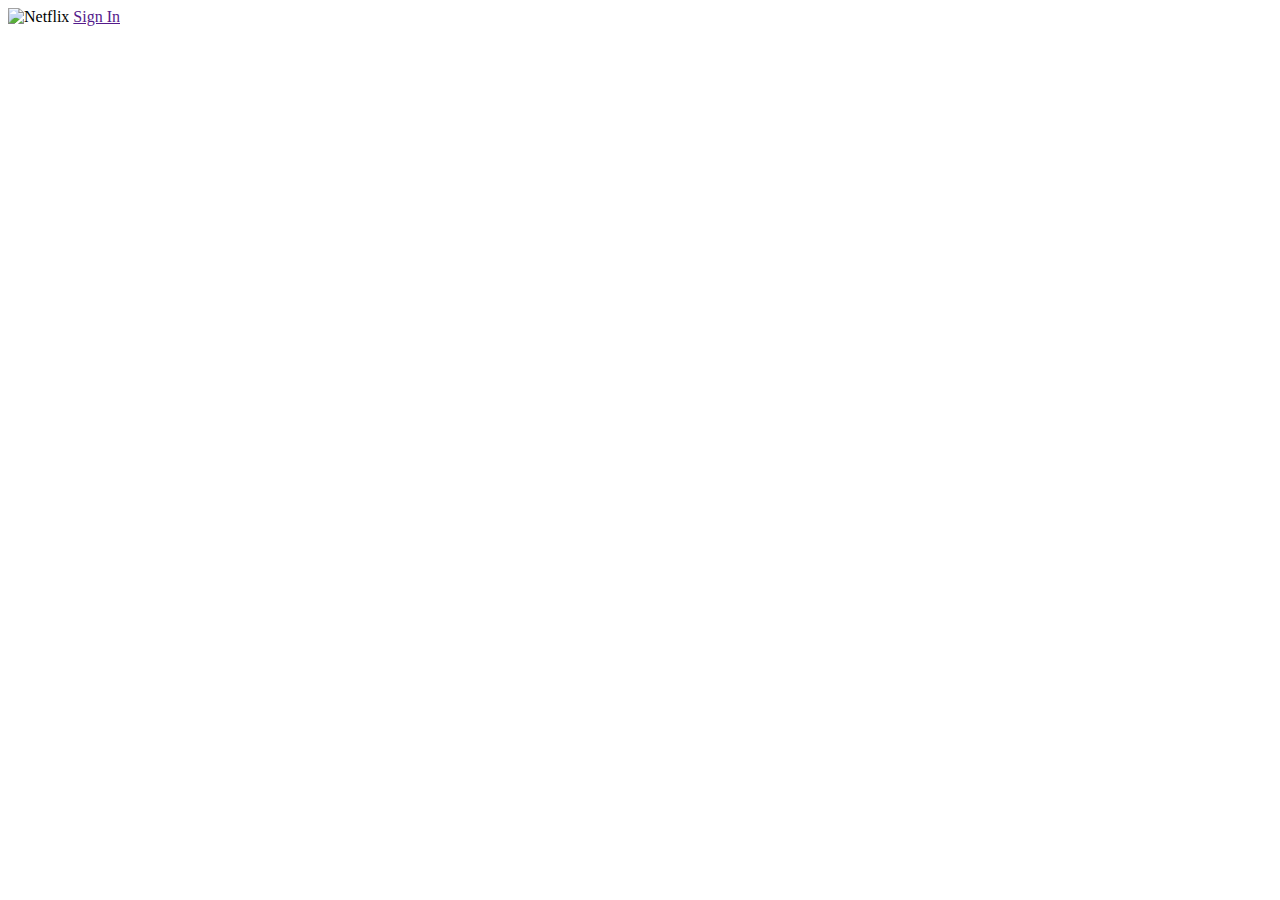
==== index.html @ 82ec2a81 "Initial_Commit" ====
<!DOCTYPE html>
<html lang="en">
  <head>
    <title>Netflix Landing Page</title>
    <meta charset="UTF-8" />
    <meta name="viewport" content="width=device-width" />
    <link rel="stylesheet" href="https://cdnjs.cloudflare.com/ajax/libs/font-awesome/5.15.2/css/all.min.css" />
    <link rel="stylesheet" href="style.css" />
  </head>
  <body>

  <div class="outter-container">
  <!-- header -->
  <header class="header">
    <nav class="logo">
      <img src="https://i.ibb.co/r5krrdz/logo.png" alt="Netflix" />
      <a href="" class="btn"> Sign In</a>
    </nav>
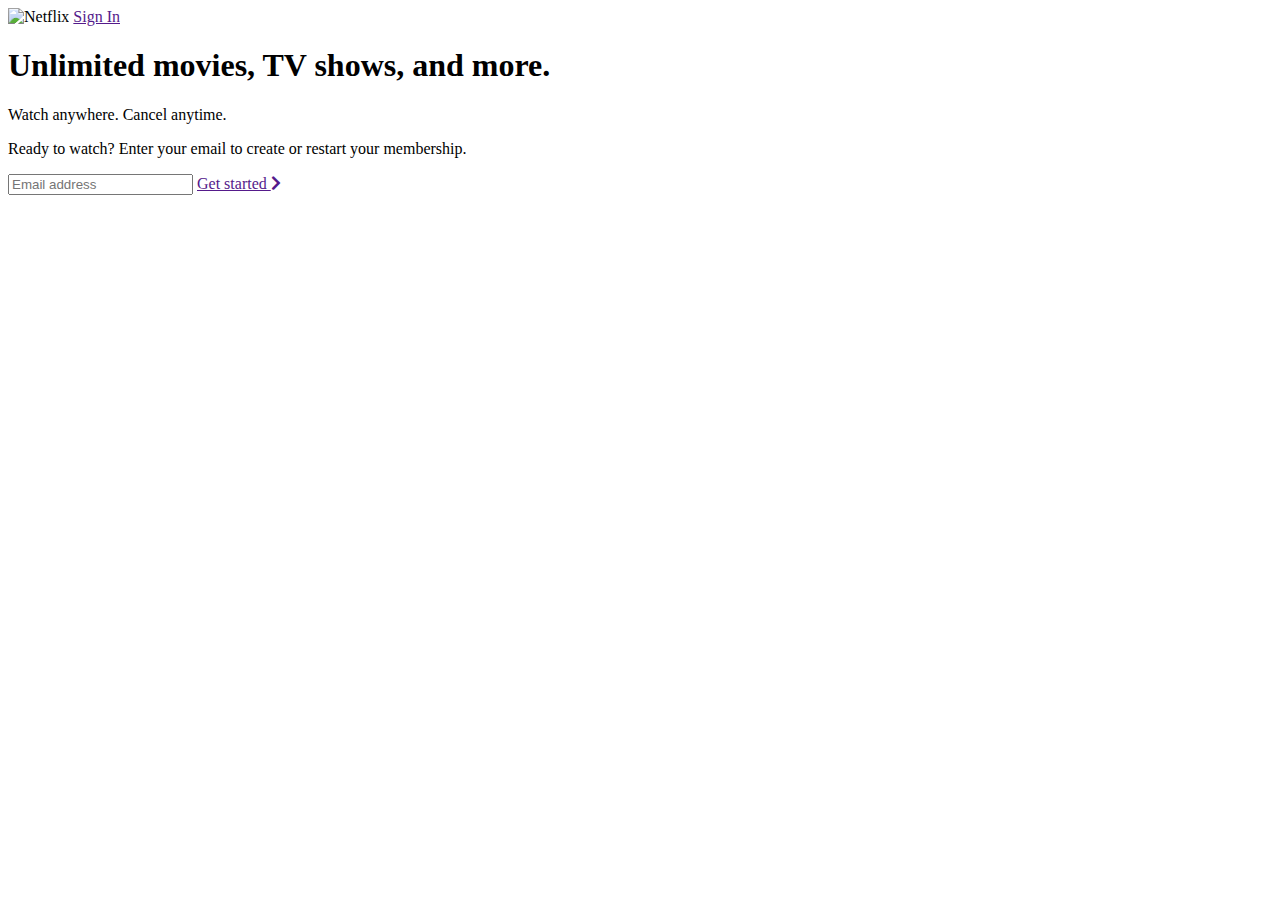
==== commit cdfc5b98: "Next_Commit" ====
--- a/index.html
+++ b/index.html
@@ -17,3 +17,27 @@
       <a href="" class="btn"> Sign In</a>
     </nav>
 
+    <div class="inner-container">
+        <div class="inner-title">
+          <h1>Unlimited movies, TV shows, and more.</h1>
+        </div>
+        <div class="inner-text">
+          <p>Watch anywhere. Cancel anytime.</p>
+        </div>
+  
+        <div class="email-form">
+          <p>
+            Ready to watch? Enter your email to create or restart your
+            membership.
+          </p>
+  
+          <div class="get-started">
+            <input type="text" name="" id="" placeholder="Email address" />
+            <a href="" class="btn-lg"
+              >Get started <i class="fas fa-chevron-right"></i
+            ></a>
+          </div>
+        </div>
+      </div>
+      <div class="overlay"></div>
+    </header>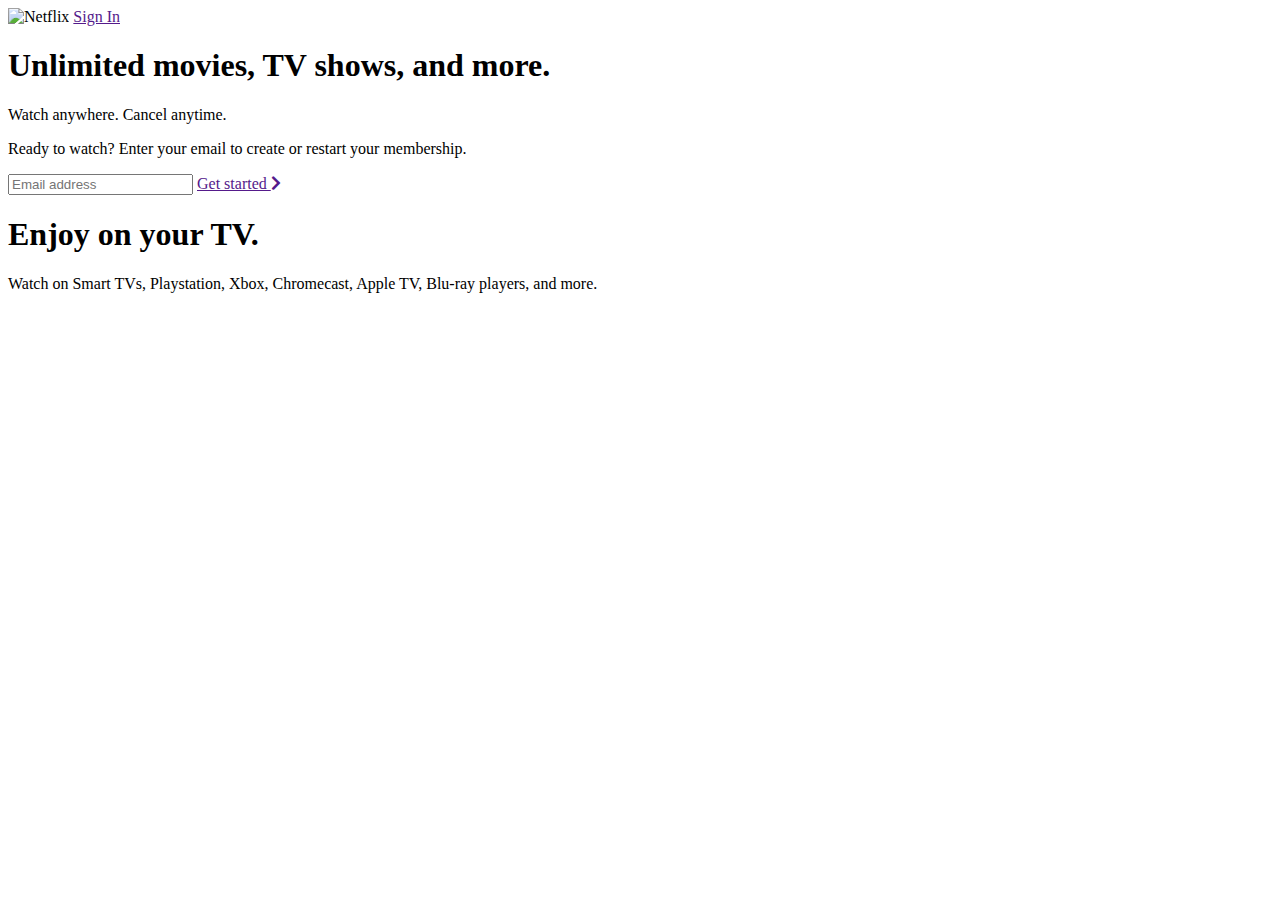
==== commit e0efe2c0: "Next_Commit" ====
--- a/index.html
+++ b/index.html
@@ -40,4 +40,33 @@
         </div>
       </div>
       <div class="overlay"></div>
-    </header>+    </header>
+
+  <!-- showcase1 -->
+  <section class="showcase">
+    <div class="showcase-container case1">
+      <div class="inner-container">
+        <div class="inner-title">
+          <h1>Enjoy on your TV.</h1>
+        </div>
+        <div class="inner-text">
+          <p>
+            Watch on Smart TVs, Playstation, Xbox, Chromecast, Apple TV,
+            Blu-ray players, and more.
+          </p>
+        </div>
+      </div>
+      <div class="showcase-img">
+        <img
+          src="https://assets.nflxext.com/ffe/siteui/acquisition/ourStory/fuji/desktop/tv.png"
+          alt=""
+        />
+        <video class="showcase-animation" autoplay playsinline muted loop>
+          <source
+            src="https://assets.nflxext.com/ffe/siteui/acquisition/ourStory/fuji/desktop/video-tv-0819.m4v"
+            type="video/mp4"
+          />
+        </video>
+      </div>
+    </div>
+  </section>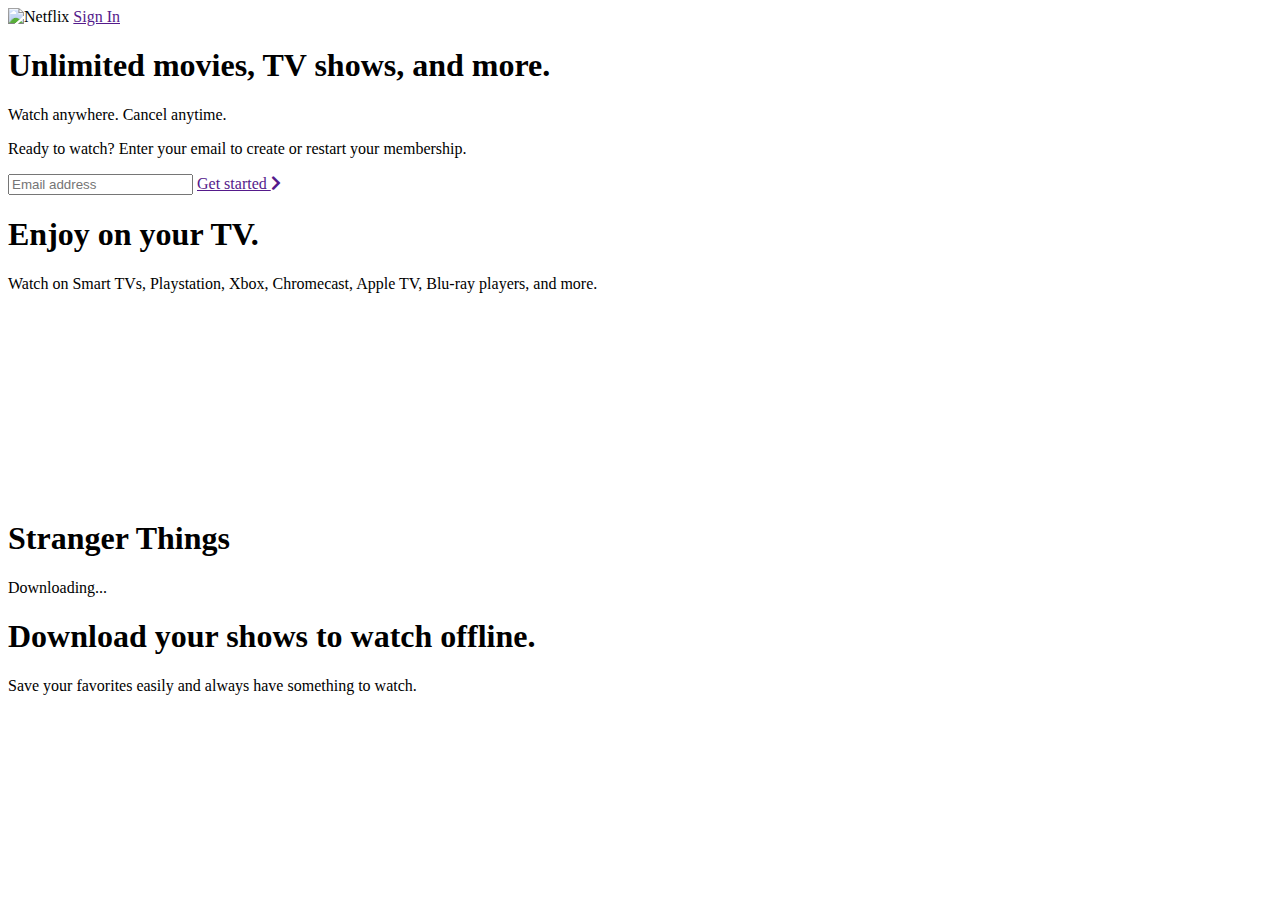
==== commit 71020e5b: "Next_Commit" ====
--- a/index.html
+++ b/index.html
@@ -69,4 +69,36 @@
         </video>
       </div>
     </div>
+  </section>
+
+  <!-- showcase 2 -->
+  <section class="showcase">
+    <div class="showcase-container case2">
+      <div class="showcase-img">
+        <img
+          src="https://assets.nflxext.com/ffe/siteui/acquisition/ourStory/fuji/desktop/mobile-0819.jpg"
+          alt=""
+        />
+        <div class="downloading">
+          <img
+            src="https://assets.nflxext.com/ffe/siteui/acquisition/ourStory/fuji/desktop/boxshot.png"
+            alt=""
+          />
+          <div class="download-text">
+            <h1>Stranger Things</h1>
+            <p>Downloading...</p>
+          </div>
+        </div>
+      </div>
+      <div class="inner-container">
+        <div class="inner-title">
+          <h1>Download your shows to watch offline.</h1>
+        </div>
+        <div class="inner-text">
+          <p>
+            Save your favorites easily and always have something to watch.
+          </p>
+        </div>
+      </div>
+    </div>
   </section>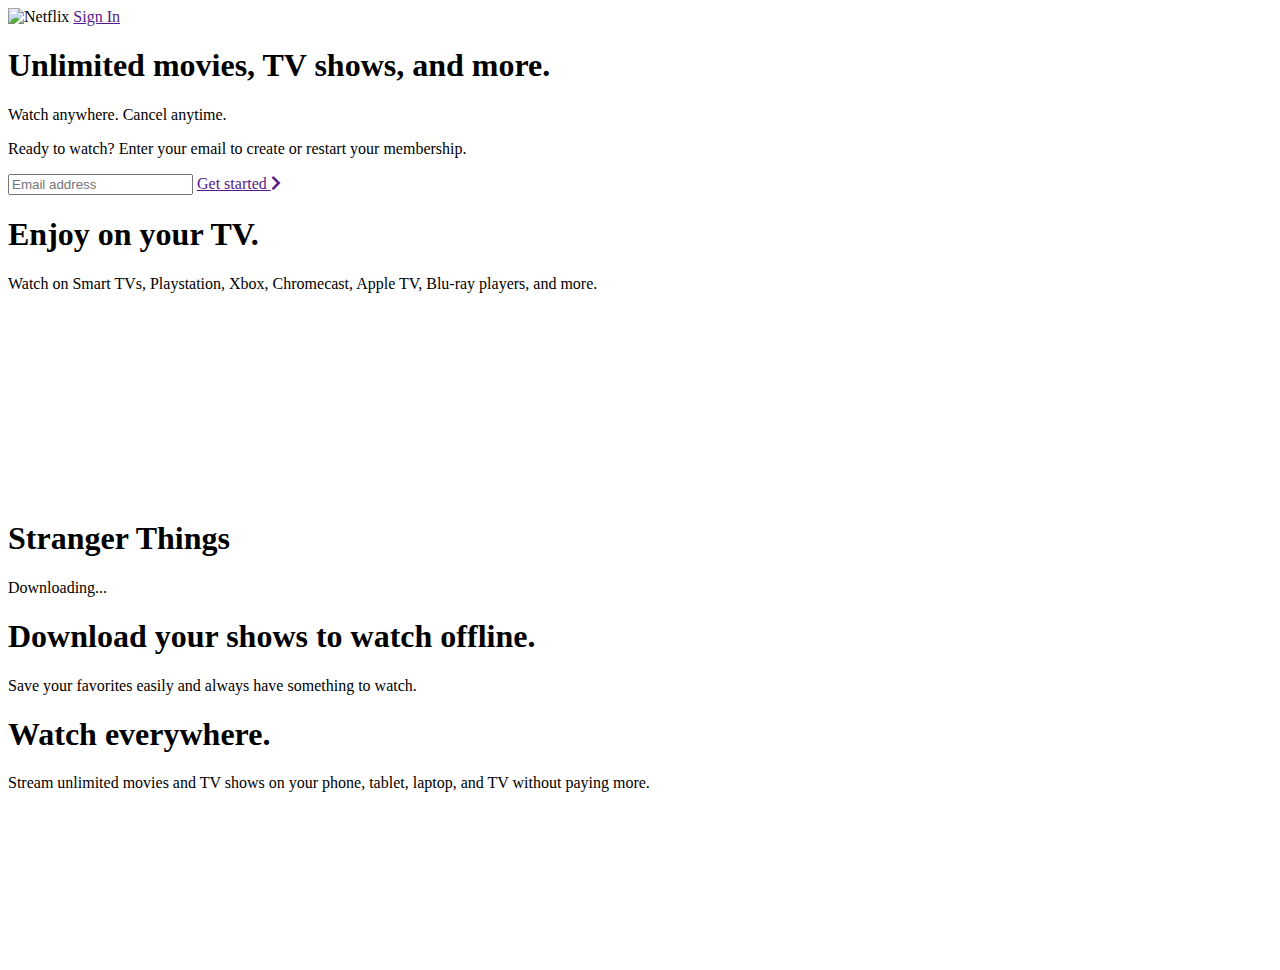
==== commit ac837456: "Next_Commit" ====
--- a/index.html
+++ b/index.html
@@ -101,4 +101,33 @@
         </div>
       </div>
     </div>
+  </section>
+
+  <!-- showcase3 -->
+  <section class="showcase">
+    <div class="showcase-container case3">
+      <div class="inner-container">
+        <div class="inner-title">
+          <h1>Watch everywhere.</h1>
+        </div>
+        <div class="inner-text">
+          <p>
+            Stream unlimited movies and TV shows on your phone, tablet,
+            laptop, and TV without paying more.
+          </p>
+        </div>
+      </div>
+      <div class="showcase-img">
+        <img
+          src="https://assets.nflxext.com/ffe/siteui/acquisition/ourStory/fuji/desktop/device-pile.png"
+          alt=""
+        />
+        <video class="showcase-animation" autoplay playsinline muted loop>
+          <source
+            src="https://assets.nflxext.com/ffe/siteui/acquisition/ourStory/fuji/desktop/video-devices.m4v"
+            type="video/mp4"
+          />
+        </video>
+      </div>
+    </div>
   </section>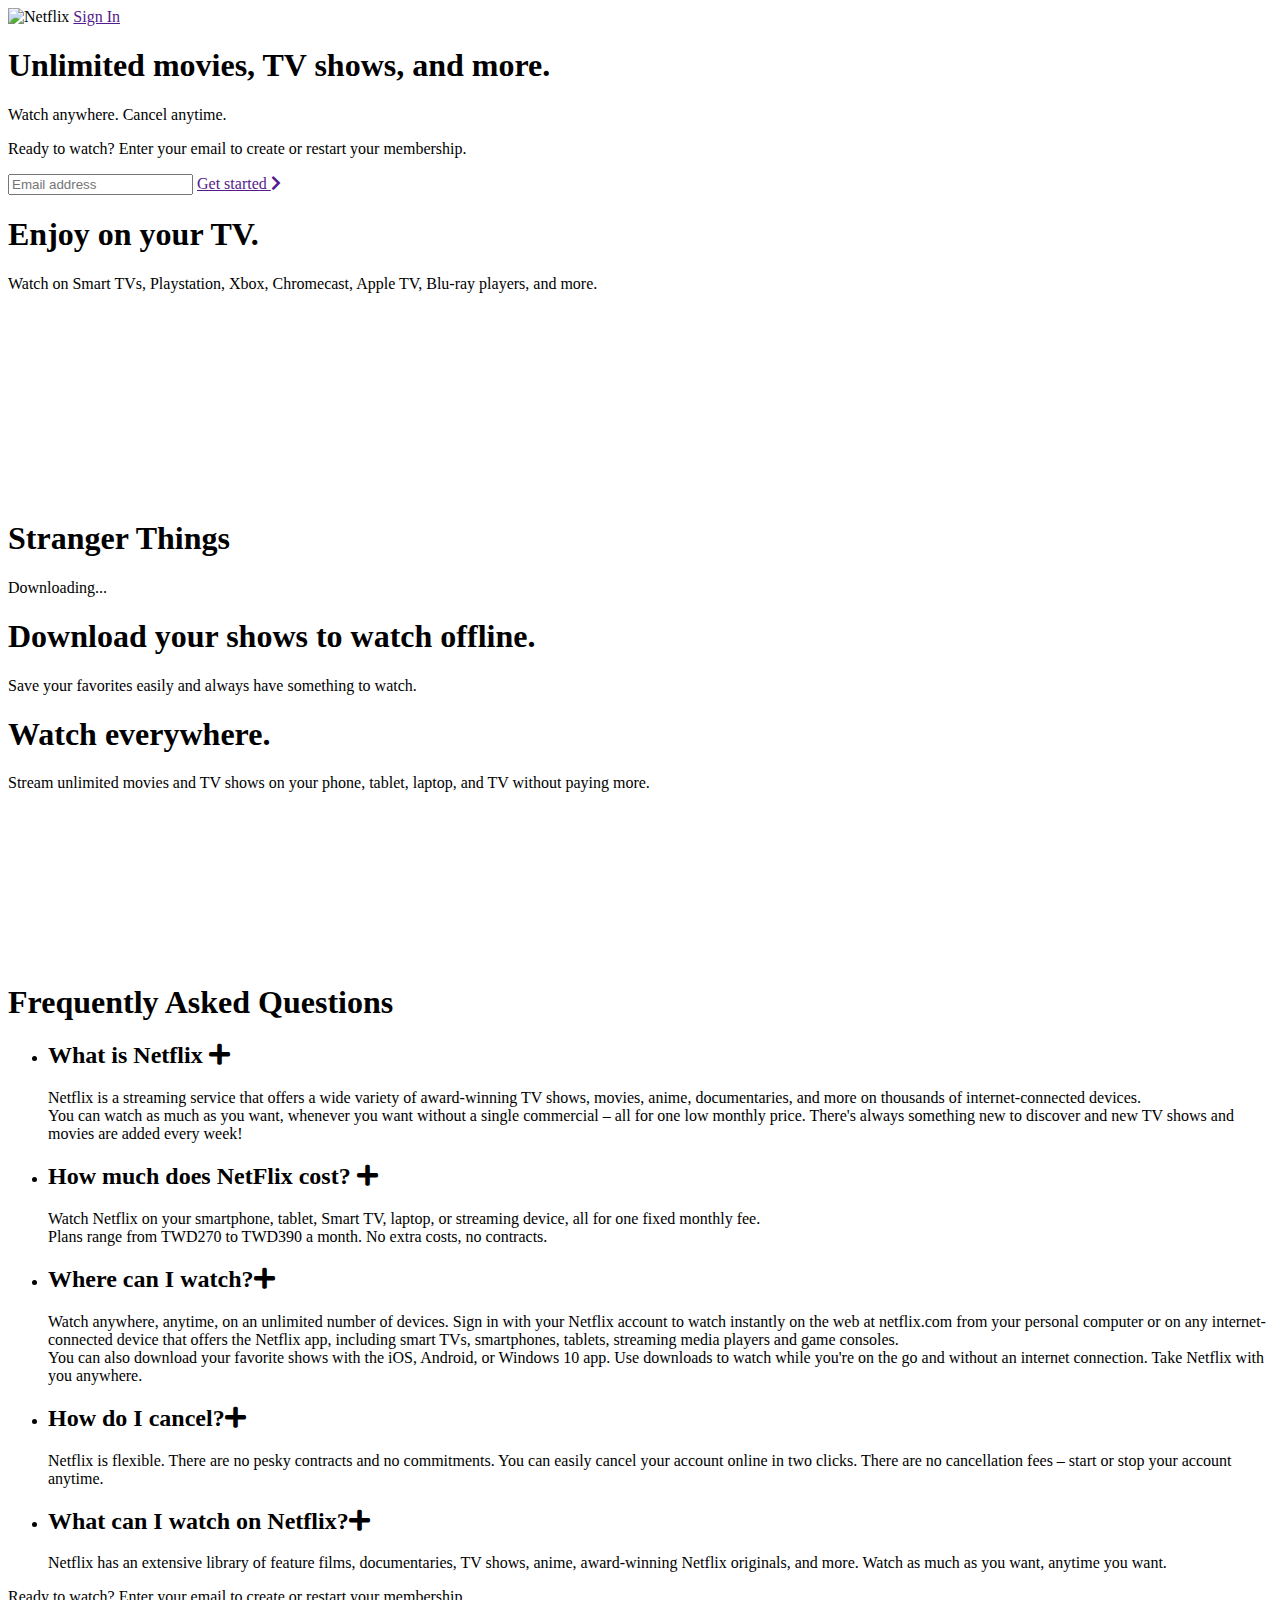
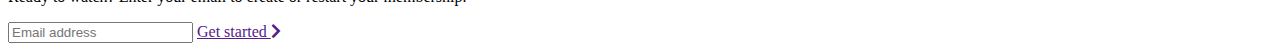
==== commit 3933bada: "Commit" ====
--- a/index.html
+++ b/index.html
@@ -130,4 +130,83 @@
         </video>
       </div>
     </div>
+  </section>
+
+
+  <!-- faq list -->
+  <section class="faq">
+    <div class="inner-container">
+      <div class="inner-title">
+        <h1>Frequently Asked Questions</h1>
+      </div>
+
+      <ul>
+        <li>
+          <h2>What is Netflix <i class="fas fa-plus"></i></h2>
+          <p>
+            Netflix is a streaming service that offers a wide variety of
+            award-winning TV shows, movies, anime, documentaries, and more
+            on thousands of internet-connected devices. <br />You can watch
+            as much as you want, whenever you want without a single
+            commercial – all for one low monthly price. There's always
+            something new to discover and new TV shows and movies are added
+            every week!
+          </p>
+        </li>
+        <li>
+          <h2>How much does NetFlix cost? <i class="fas fa-plus"></i></h2>
+          <p>
+            Watch Netflix on your smartphone, tablet, Smart TV, laptop, or
+            streaming device, all for one fixed monthly fee. <br />
+            Plans range from TWD270 to TWD390 a month. No extra costs, no
+            contracts.
+          </p>
+        </li>
+        <li>
+          <h2>Where can I watch?<i class="fas fa-plus"></i></h2>
+          <p>
+            Watch anywhere, anytime, on an unlimited number of devices. Sign
+            in with your Netflix account to watch instantly on the web at
+            netflix.com from your personal computer or on any
+            internet-connected device that offers the Netflix app, including
+            smart TVs, smartphones, tablets, streaming media players and
+            game consoles. <br />You can also download your favorite shows
+            with the iOS, Android, or Windows 10 app. Use downloads to watch
+            while you're on the go and without an internet connection. Take
+            Netflix with you anywhere.
+          </p>
+        </li>
+        <li>
+          <h2>How do I cancel?<i class="fas fa-plus"></i></h2>
+          <p>
+            Netflix is flexible. There are no pesky contracts and no
+            commitments. You can easily cancel your account online in two
+            clicks. There are no cancellation fees – start or stop your
+            account anytime.
+          </p>
+        </li>
+        <li>
+          <h2>What can I watch on Netflix?<i class="fas fa-plus"></i></h2>
+          <p>
+            Netflix has an extensive library of feature films,
+            documentaries, TV shows, anime, award-winning Netflix originals,
+            and more. Watch as much as you want, anytime you want.
+          </p>
+        </li>
+      </ul>
+
+      <div class="email-form">
+        <p>
+          Ready to watch? Enter your email to create or restart your
+          membership.
+        </p>
+
+        <div class="get-started">
+          <input type="text" name="" id="" placeholder="Email address" />
+          <a href="" class="btn-lg"
+            >Get started <i class="fas fa-chevron-right"></i
+          ></a>
+        </div>
+      </div>
+    </div>
   </section>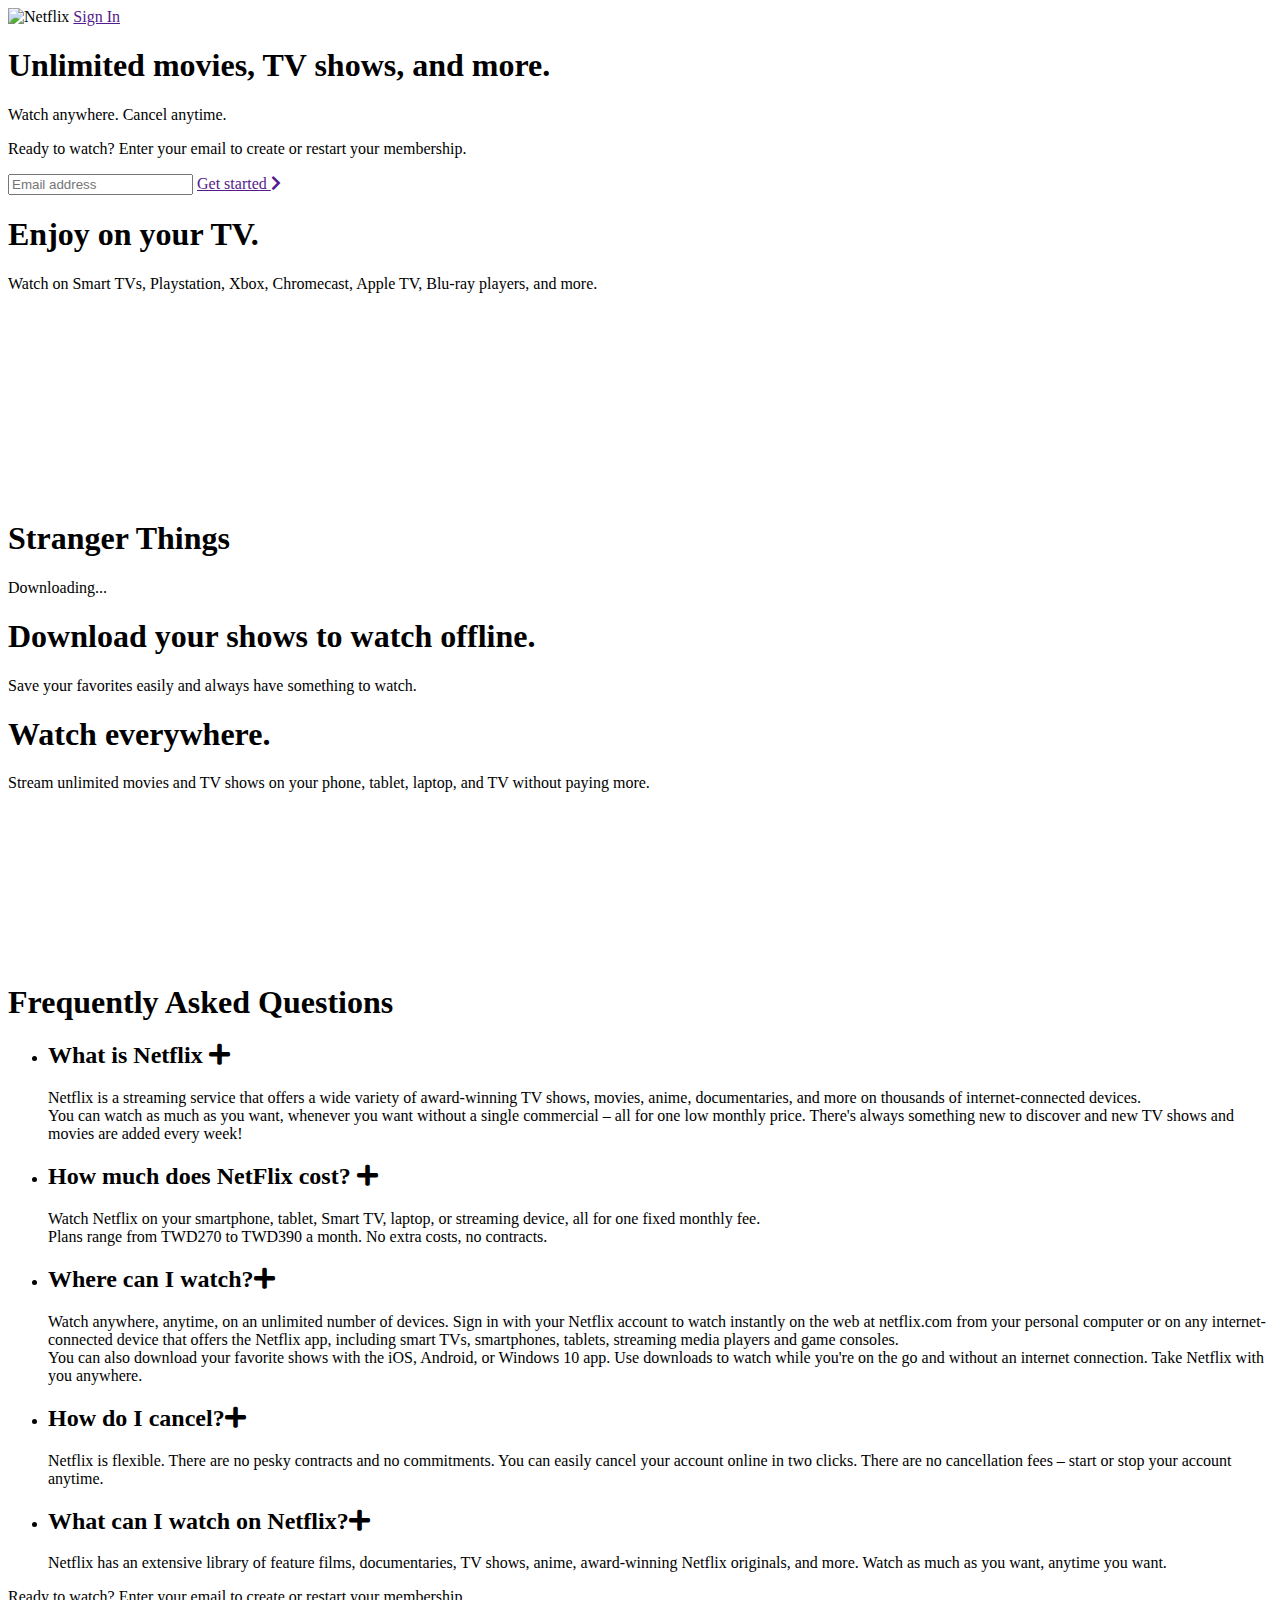
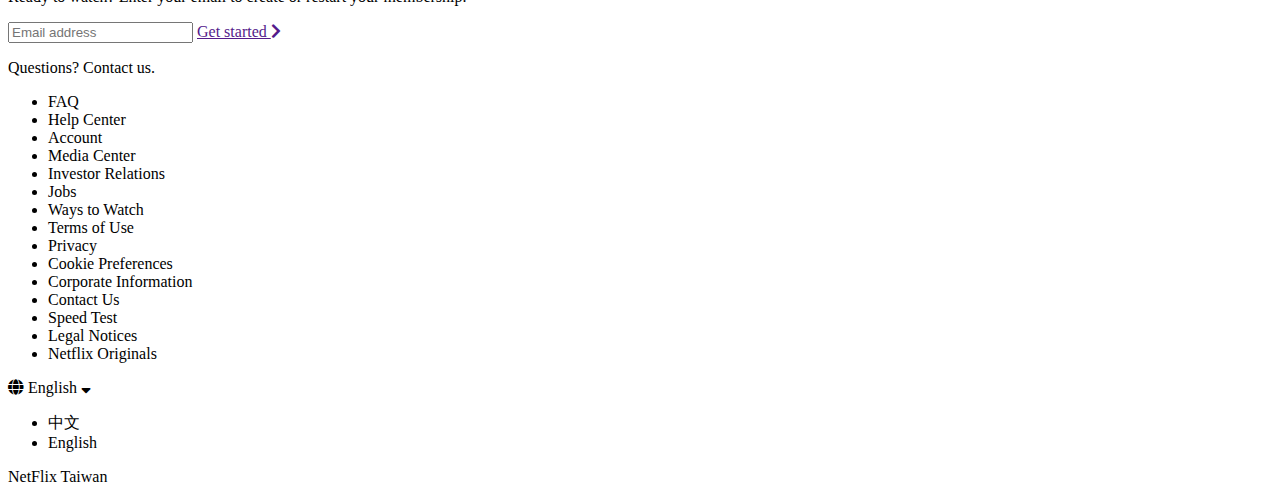
==== commit 4d108106: "Commit" ====
--- a/index.html
+++ b/index.html
@@ -209,4 +209,50 @@
         </div>
       </div>
     </div>
-  </section>+  </section>
+
+
+
+
+
+
+
+
+  <!-- footer -->
+  <footer>
+    <p>Questions? Contact us.</p>
+    <div class="links">
+      <ul>
+        <li>FAQ</li>
+        <li>Help Center</li>
+        <li>Account</li>
+        <li>Media Center</li>
+        <li>Investor Relations</li>
+        <li>Jobs</li>
+        <li>Ways to Watch</li>
+        <li>Terms of Use</li>
+        <li>Privacy</li>
+        <li>Cookie Preferences</li>
+        <li>Corporate Information</li>
+        <li>Contact Us</li>
+        <li>Speed Test</li>
+        <li>Legal Notices</li>
+        <li>Netflix Originals</li>
+      </ul>
+      <div class="language" id="language-btn">
+        <i class="fas fa-globe"></i> English
+        <i class="fas fa-sort-down lg"></i>
+        <div class="dropdown-list">
+          <ul class="" id="language-dropdown">
+            <li>中文</li>
+            <li>English</li>
+          </ul>
+        </div>
+      </div>
+      <p>NetFlix Taiwan</p>
+    </div>
+  </footer>
+</div>
+<script src="script.js"></script>
+  </body>
+</html>